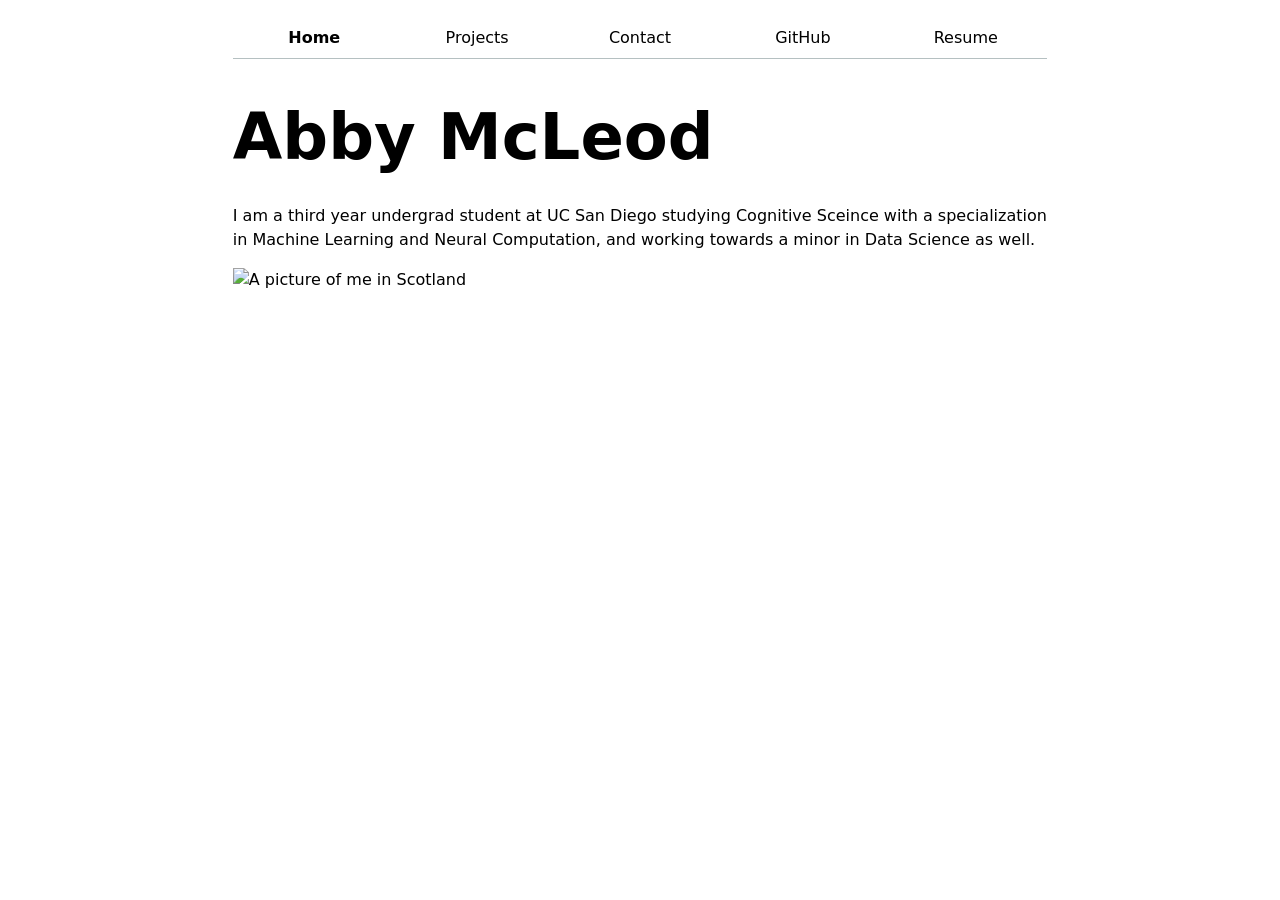
==== index.html @ 5f95b3ac "create global.js" ====
<!DOCTYPE html>
<html lang="en">
<nav>
    <a href="index.html"class="current">Home</a>
    <a href="projects/">Projects</a>
    <a href="contact/">Contact</a>
    <a href="https://github.com/abbymcleod" target="_blank">GitHub</a>
    <a href="resume/">Resume</a>
  </nav>
<head>
    <meta charset="UTF-8">
    <meta name="viewport" content="width=device-width, initial-scale=1.0">
    <title>Home</title>
    <link rel="stylesheet" href="style.css">
    <script type="module" src="./global.js"></script>
</head>
<body>
    <h1>
        Abby McLeod
    </h1>
    <p>
        I am a third year undergrad student at UC San Diego studying Cognitive Sceince with a specialization in Machine Learning and Neural Computation, and working towards a minor in Data Science as well.
    </p>
    <img src="images/abby.HEIC" alt="A picture of me in Scotland" width="200">
</body>
</html>
---- style.css ----
:root {
  --color-accent: oklch(70% 40% 310);
}

html {
  accent-color: var(--color-accent);
}

input,
textarea {
  font: inherit;
  padding: 0.5em;
  width: 100%;
  box-sizing: border-box;
}

button {
  grid-column: 1 / -1;
  font: inherit;
  padding: 0.5em;
}

label {
  display: contents;
}

form {
  display: grid;
  grid-template-columns: auto 1fr;
  gap: 1em;
}

body {
    /* Set line height to 1.5 times the font size
         and use the OS’s UI font as the website font
       */
    font: 100%/1.5 system-ui;
    max-width: 80ch;
    margin-inline: auto;
    padding: 10px;
  }
nav {
  display: flex;
  margin-bottom: 1rem;
  border-bottom: 1px solid oklch(80% 3% 200);
}

nav a {
  flex: 1;
  text-decoration: none;
  color: inherit;
  text-align: center;
  padding: 0.5em;
}

nav a.current {
  font-weight: bold;
  border-bottom: 0.4em solif oklch(80% 3% 200);
  padding-bottom: 0.1em;
}

nav a:hover {
  border-bottom: 0.4em solid var(--color-accent);
  padding-bottom: 0.1em;
}

.projects {
  display: grid;
  grid-template-columns: repeat(auto-fit, minmax(15em, 1fr));
  gap: 1em;
  width: 100%;
}

.projects article {
  display: grid;
  grid-template-rows: subgrid;
  grid-row: span 3;
}

.projects h2 {
  margin: 0;
}

h1 {
  font-size: 400%;
  margin-bottom: 0.5em;
}

h2 {
  margin-top: 1em;
}

h1, h2, h3, h4, h5, h6 {
  line-height: 1.1;
  text-wrap: balance;
}

.resume-page {
  display: grid;
  gap: 2rem;
}

.resume-header {
  padding-bottom: 1rem;
  border-bottom: 1px solid oklch(80% 3% 200);
}

.resume-tagline {
  font-size: 1.1rem;
  color: oklch(45% 3% 260);
  margin-top: 0.5rem;
}

.resume-section {
  display: grid;
  gap: 1rem;
}

.resume-card {
  border: 1px solid oklch(80% 3% 200);
  border-radius: 0.75rem;
  padding: 1rem;
  background: oklch(98% 1% 0);
}

.card-heading {
  margin-bottom: 0.75rem;
}

.card-heading h3 {
  margin-bottom: 0.25rem;
}

.card-heading p {
  margin: 0;
  color: oklch(45% 3% 260);
}

.skills-grid,
.projects {
  display: grid;
  grid-template-columns: repeat(auto-fill, minmax(15em, 1fr));
  gap: 1rem;
}

.skills-grid article,
.projects article {
  border: 1px solid oklch(80% 3% 200);
  border-radius: 0.75rem;
  padding: 1rem;
  background: white;
}

.resume-section ul {
  padding-left: 1.25rem;
  margin: 0;
}

.resume-section p {
  margin: 0;
}
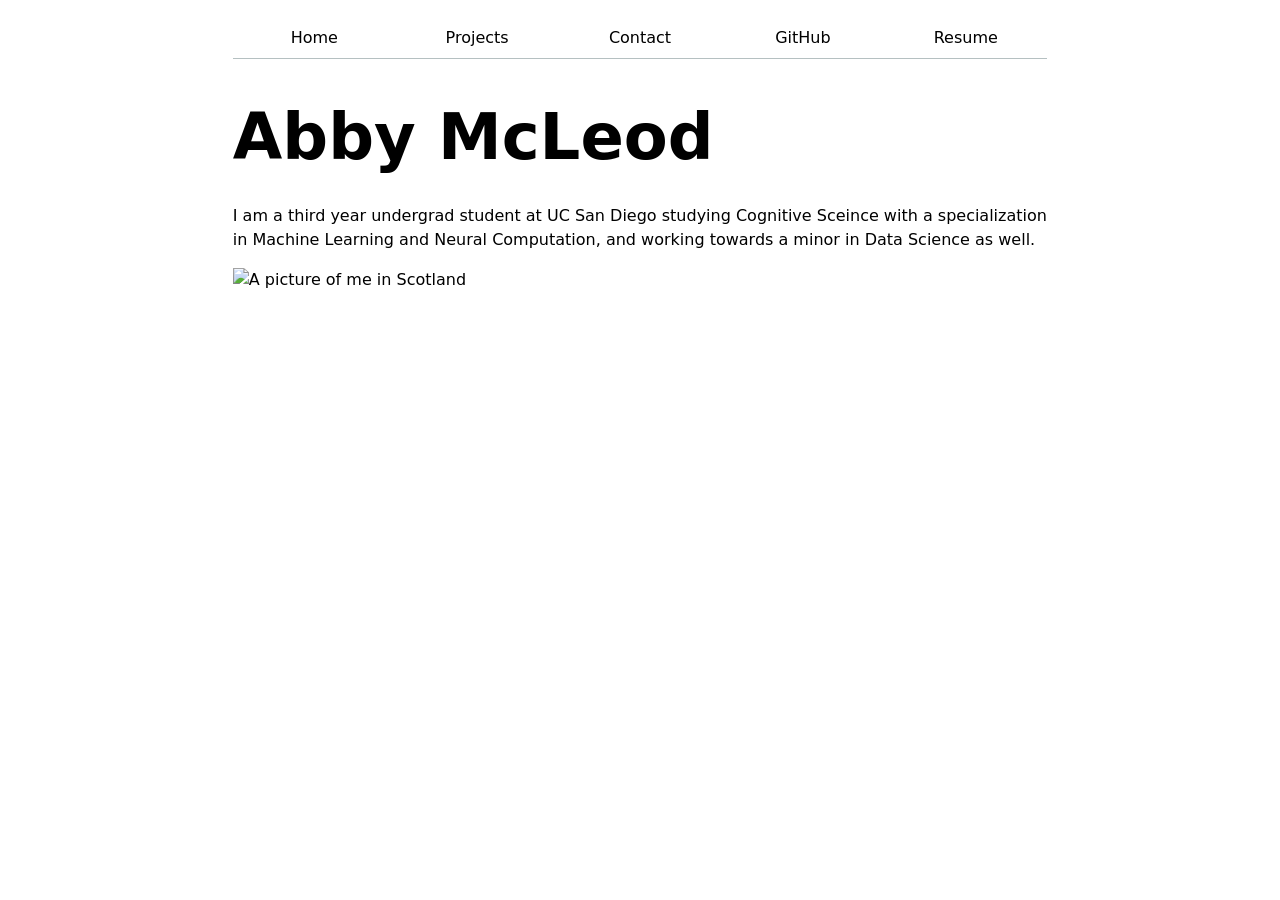
==== commit 45f8725e: "remove classes & automate" ====
--- a/index.html
+++ b/index.html
@@ -1,7 +1,7 @@
 <!DOCTYPE html>
 <html lang="en">
 <nav>
-    <a href="index.html"class="current">Home</a>
+    <a href="index.html">Home</a>
     <a href="projects/">Projects</a>
     <a href="contact/">Contact</a>
     <a href="https://github.com/abbymcleod" target="_blank">GitHub</a>
@@ -12,7 +12,7 @@
     <meta name="viewport" content="width=device-width, initial-scale=1.0">
     <title>Home</title>
     <link rel="stylesheet" href="style.css">
-    <script type="module" src="./global.js"></script>
+    <script type="module" src="global.js"></script>
 </head>
 <body>
     <h1>
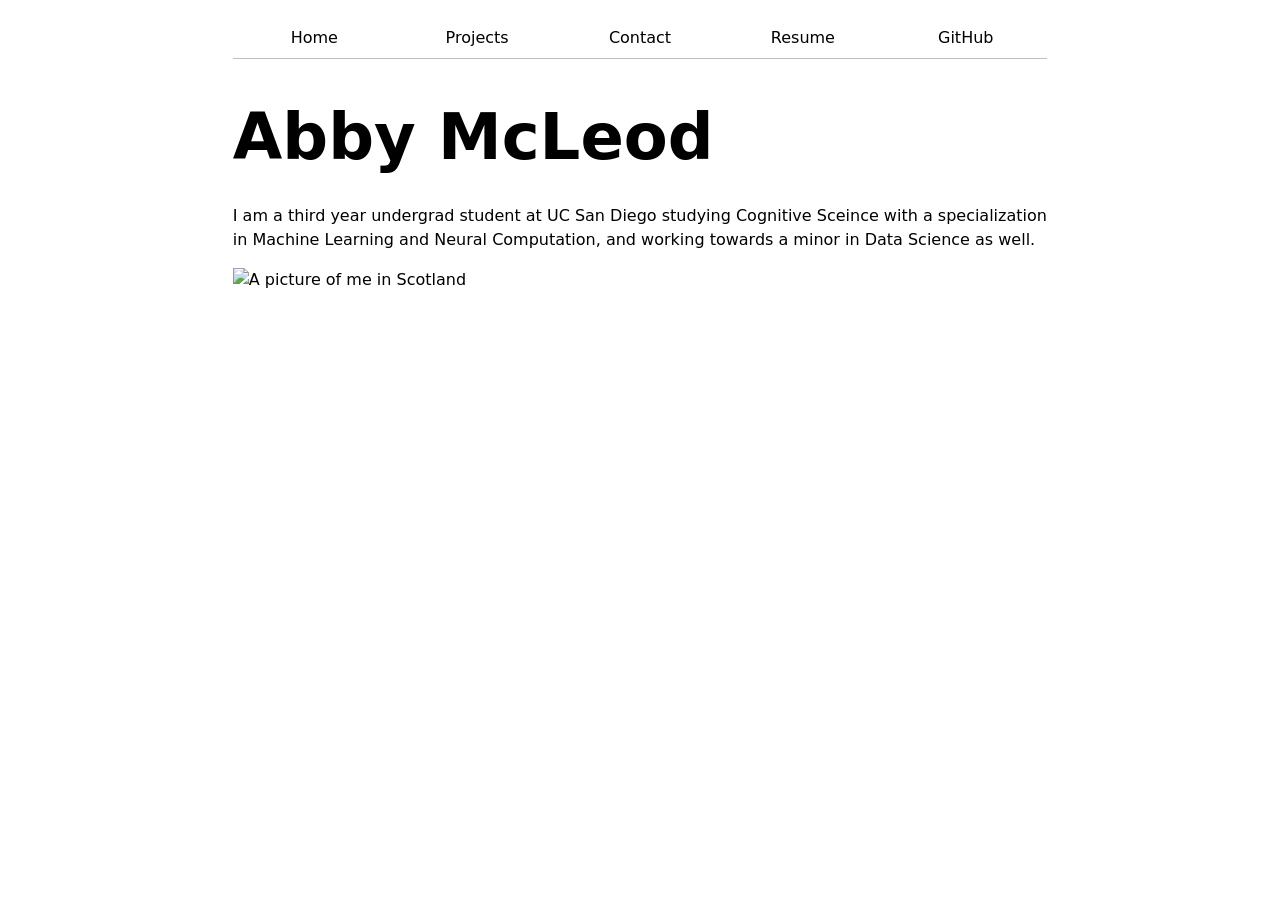
==== commit b2a2f423: "new nav pages" ====
--- a/index.html
+++ b/index.html
@@ -1,12 +1,6 @@
 <!DOCTYPE html>
 <html lang="en">
-<nav>
-    <a href="index.html">Home</a>
-    <a href="projects/">Projects</a>
-    <a href="contact/">Contact</a>
-    <a href="https://github.com/abbymcleod" target="_blank">GitHub</a>
-    <a href="resume/">Resume</a>
-  </nav>
+
 <head>
     <meta charset="UTF-8">
     <meta name="viewport" content="width=device-width, initial-scale=1.0">
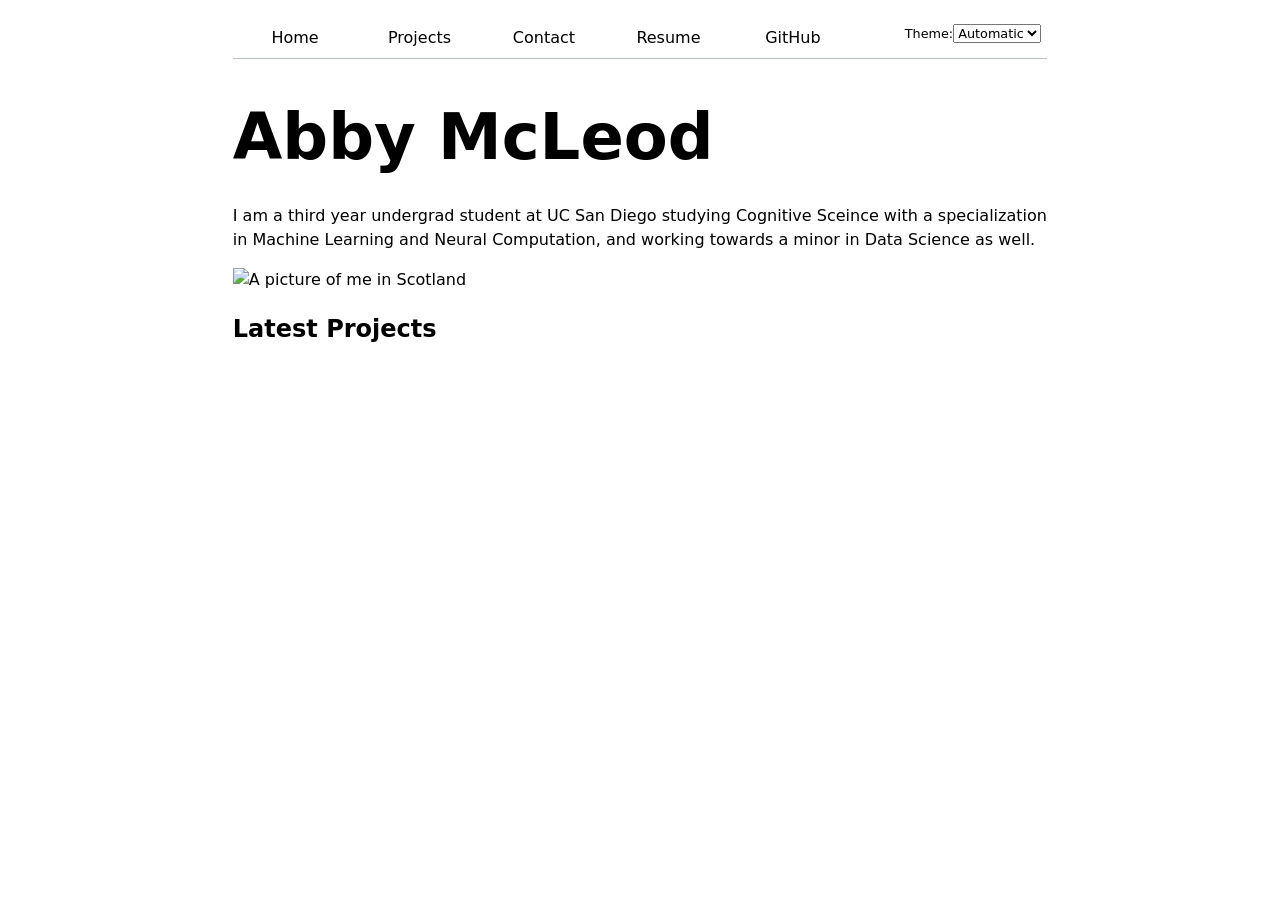
==== commit 2999d788: "add projects to homepage" ====
--- a/index.html
+++ b/index.html
@@ -16,5 +16,9 @@
         I am a third year undergrad student at UC San Diego studying Cognitive Sceince with a specialization in Machine Learning and Neural Computation, and working towards a minor in Data Science as well.
     </p>
     <img src="images/abby.HEIC" alt="A picture of me in Scotland" width="200">
+    <h2>Latest Projects</h2>
+    <div class="projects"></div>
+    <script type="module" src="./global.js"></script>
+    <script type="module" src="./index.js"></script>
 </body>
 </html>
--- a/style.css
+++ b/style.css
@@ -1,3 +1,7 @@
+html {
+  color-scheme: light dark;
+}
+
 :root {
   --color-accent: oklch(70% 40% 310);
 }
@@ -43,6 +47,7 @@
   display: flex;
   margin-bottom: 1rem;
   border-bottom: 1px solid oklch(80% 3% 200);
+  padding-right: 12rem;
 }
 
 nav a {
@@ -55,7 +60,7 @@
 
 nav a.current {
   font-weight: bold;
-  border-bottom: 0.4em solif oklch(80% 3% 200);
+  border-bottom: 0.4em solid oklch(80% 3% 200);
   padding-bottom: 0.1em;
 }
 
@@ -158,4 +163,20 @@
 
 .resume-section p {
   margin: 0;
-}+}
+
+body {
+  position: relative;
+}
+
+.color-scheme {
+  display: inline-flex;
+  position: absolute;
+  top: 1rem;
+  right: 1rem;
+  font-size: 0.8em;
+}
+
+.color-scheme select {
+  font: inherit;
+}
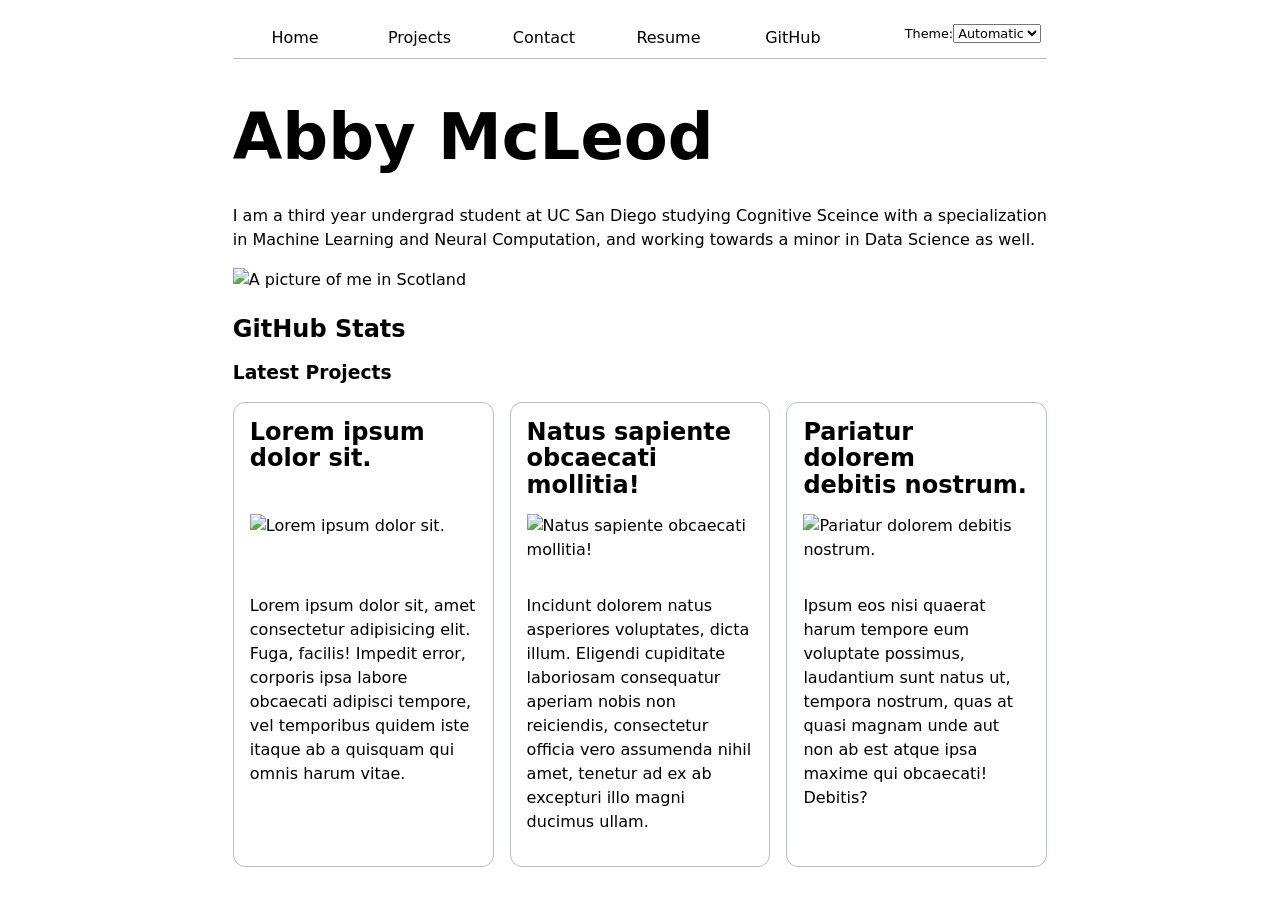
==== commit d6379175: "add api info" ====
--- a/index.html
+++ b/index.html
@@ -6,7 +6,6 @@
     <meta name="viewport" content="width=device-width, initial-scale=1.0">
     <title>Home</title>
     <link rel="stylesheet" href="style.css">
-    <script type="module" src="global.js"></script>
 </head>
 <body>
     <h1>
@@ -16,7 +15,9 @@
         I am a third year undergrad student at UC San Diego studying Cognitive Sceince with a specialization in Machine Learning and Neural Computation, and working towards a minor in Data Science as well.
     </p>
     <img src="images/abby.HEIC" alt="A picture of me in Scotland" width="200">
-    <h2>Latest Projects</h2>
+    <h2>GitHub Stats</h2>
+    <div id="profile-stats"></div>
+    <h3>Latest Projects</h3>
     <div class="projects"></div>
     <script type="module" src="./global.js"></script>
     <script type="module" src="./index.js"></script>
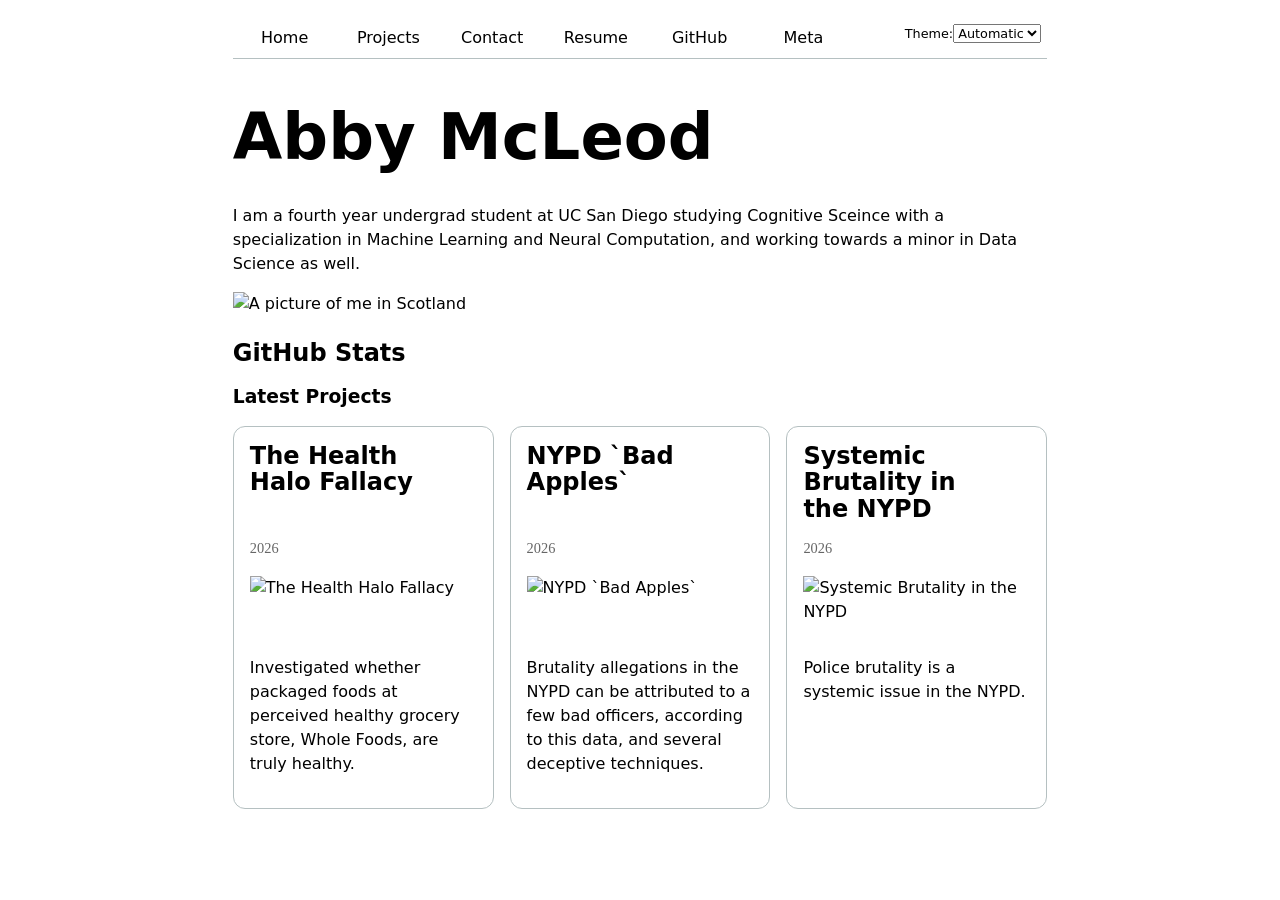
==== commit 274ae238: "Update index.html" ====
--- a/index.html
+++ b/index.html
@@ -12,7 +12,7 @@
         Abby McLeod
     </h1>
     <p>
-        I am a third year undergrad student at UC San Diego studying Cognitive Sceince with a specialization in Machine Learning and Neural Computation, and working towards a minor in Data Science as well.
+        I am a fourth year undergrad student at UC San Diego studying Cognitive Sceince with a specialization in Machine Learning and Neural Computation, and working towards a minor in Data Science as well.
     </p>
     <img src="images/abby.HEIC" alt="A picture of me in Scotland" width="200">
     <h2>GitHub Stats</h2>
--- a/style.css
+++ b/style.css
@@ -71,7 +71,7 @@
 
 .projects {
   display: grid;
-  grid-template-columns: repeat(auto-fit, minmax(15em, 1fr));
+  grid-template-columns: repeat(auto-fill, minmax(15em, 1fr));
   gap: 1em;
   width: 100%;
 }
@@ -79,11 +79,25 @@
 .projects article {
   display: grid;
   grid-template-rows: subgrid;
-  grid-row: span 3;
+  grid-row: span 4;
+  border: 1px solid oklch(80% 3% 200);
+  border-radius: 0.75rem;
+  padding: 1rem;
+  background: canvas;
+  color: canvastext;
+  min-width: 0; /* prevents overflow */
+  overflow: hidden;
 }
 
 .projects h2 {
   margin: 0;
+}
+
+.project-year {
+  margin: 0;
+  font-family: Baskerville, serif;
+  font-size: 0.9rem;
+  color: #666;
 }
 
 h1 {
@@ -125,7 +139,8 @@
   border: 1px solid oklch(80% 3% 200);
   border-radius: 0.75rem;
   padding: 1rem;
-  background: oklch(98% 1% 0);
+  background: canvas;
+  color: canvastext;
 }
 
 .card-heading {
@@ -141,19 +156,18 @@
   color: oklch(45% 3% 260);
 }
 
-.skills-grid,
-.projects {
+.skills-grid {
   display: grid;
   grid-template-columns: repeat(auto-fill, minmax(15em, 1fr));
   gap: 1rem;
 }
 
-.skills-grid article,
-.projects article {
+.skills-grid article {
   border: 1px solid oklch(80% 3% 200);
   border-radius: 0.75rem;
   padding: 1rem;
-  background: white;
+  background: canvas;
+  color: canvastext;
 }
 
 .resume-section ul {
@@ -180,3 +194,277 @@
 .color-scheme select {
   font: inherit;
 }
+
+#profile-stats dl {
+  display: grid;
+  grid-template-columns: repeat(4, 1fr);
+  gap: 0.5rem;
+  text-align: center;
+}
+
+#profile-stats dt {
+  grid-row: 1;
+  font-weight: bold;
+}
+
+#profile-stats dd {
+  grid-row: 2;
+  margin: 0;
+}
+
+#projects-pie-plot {
+  max-width: 20em;
+  margin-block: 2em;
+  overflow: visible;
+}
+
+#projects-pie-plot path {
+  cursor: pointer;
+  transition: 300ms;
+}
+
+#projects-pie-plot:has(path:hover) path:not(:hover) {
+  opacity: 0.5;
+}
+
+.selected {
+  --color: oklch(60% 45% 0) !important;
+
+  &:is(path) {
+    fill: var(--color);
+  }
+}
+
+.legend {
+  display: grid;
+  grid-template-columns: repeat(auto-fill, minmax(9em, 1fr));
+  gap: 1em;
+  padding: 1em;
+  margin-block: 1em;
+  border: 1px solid var(--border, #ccc);
+  list-style: none;
+  flex: 1;
+}
+
+.legend-item {
+  display: flex;
+  align-items: center;
+  gap: 0.5em;
+}
+
+.swatch {
+  display: inline-block;
+  width: 1em;
+  aspect-ratio: 1 / 1;
+  background-color: var(--color);
+  border-radius: 50%;
+}
+
+.container {
+  display: flex;
+  align-items: center;
+  gap: 2em;
+}
+
+.stats {
+  display: grid;
+  grid-template-columns: repeat(auto-fill, minmax(8em, 1fr));
+  gap: 1rem;
+  text-align: center;
+  padding: 1em;
+  margin-block: 1em;
+}
+
+.stats dt {
+  grid-row: 1;
+  font-weight: bold;
+  font-size: 0.85rem;
+  color: oklch(45% 3% 260);
+  text-wrap: balance;
+}
+
+.stats dd {
+  grid-row: 2;
+  margin: 0;
+  font-size: 1.5rem;
+  font-weight: bold;
+  text-wrap: balance;
+}
+
+.gridlines line {
+  stroke-opacity: 0.5;
+}
+
+.gridlines .domain {
+  display: none;
+}
+
+dl.info {
+  display: grid;
+  grid-template-columns: auto 1fr;
+  gap: 0.25em 1em;
+  margin: 0;
+  transition-duration: 500ms;
+  transition-property: opacity, visibility;
+}
+
+dl.info[hidden]:not(:hover, :focus-within) {
+  opacity: 0;
+  visibility: hidden;
+}
+
+dl.info dt {
+  color: oklch(45% 3% 260);
+  font-size: 0.85em;
+  font-weight: normal;
+}
+
+dl.info dd {
+  margin: 0;
+  font-weight: bold;
+}
+
+.tooltip {
+  position: fixed;
+  background: oklch(98% 1% 260 / 85%);
+  backdrop-filter: blur(4px);
+  border: 1px solid oklch(80% 3% 200);
+  border-radius: 0.75em;
+  padding: 1em;
+  box-shadow: 0 4px 12px oklch(0% 0% 0% / 15%);
+}
+
+circle {
+  transition: all 200ms;
+  transform-origin: center;
+  transform-box: fill-box;
+  @starting-style {
+    r:0;
+  }
+}
+
+circle:hover {
+  transform: scale(1.5);
+}
+
+@keyframes marching-ants {
+  to {
+    stroke-dashoffset: -8;
+  }
+}
+
+.selection {
+  fill-opacity: 0.1;
+  stroke: black;
+  stroke-opacity: 0.7;
+  stroke-dasharray: 5 3;
+  animation: marching-ants 2s linear infinite;
+}
+
+circle.selected {
+  fill: #ff6b6b;
+}
+
+#files {
+  display: grid;
+  grid-template-columns: 1fr 4fr;
+}
+
+#files > div {
+  grid-column: 1 / -1;
+  display: grid;
+  grid-template-columns: subgrid;
+}
+
+#files dt {
+  grid-column: 1;
+}
+
+.loc {
+  display: flex;
+  width: 0.5em;
+  aspect-ratio: 1;
+  background: var(--color);
+  border-radius: 50%;
+}
+
+#files dd {
+  grid-column: 2;
+  display: flex;
+  flex-wrap: wrap;
+  align-items: start;
+  align-content: start;
+  gap: 0.15em;
+  padding-top: 0.6em;
+  margin-left: 0;
+}
+
+#files dt small {
+  display: block;
+  font-size: 0.75em;
+  opacity: 0.6;
+}
+
+#scrolly-1 {
+  position: relative;
+  display: flex;
+  gap: 1rem;
+}
+
+#scrolly-1 > * {
+  flex: 1;
+}
+
+#scatter-story {
+  position: relative;
+}
+
+#scatter-plot {
+  position: sticky;
+  top: 10vh;
+  left: 0;
+  bottom: auto;
+  height: 50vh;
+}
+
+.step {
+  padding-bottom: 60vh;
+}
+
+#scrolly-2 {
+  position: relative;
+  display: flex;
+  gap: 1rem;
+}
+
+#scrolly-2 > * {
+  flex: 1;
+}
+
+#files-story {
+  position: relative;
+}
+
+#files-plot {
+  position: sticky;
+  top: 0;
+  height: 100vh;
+  display: flex;
+  flex-direction: column;
+  justify-content: center;
+}
+
+#scatter-plot {
+  position: sticky;
+  top: 0;
+  height: 100vh;
+  max-height: 100vh;
+  overflow: visible;
+  display: flex;
+  flex-direction: column;
+  justify-content: center;
+}
+
+#chart text {
+  font-size: 18px !important;
+}
